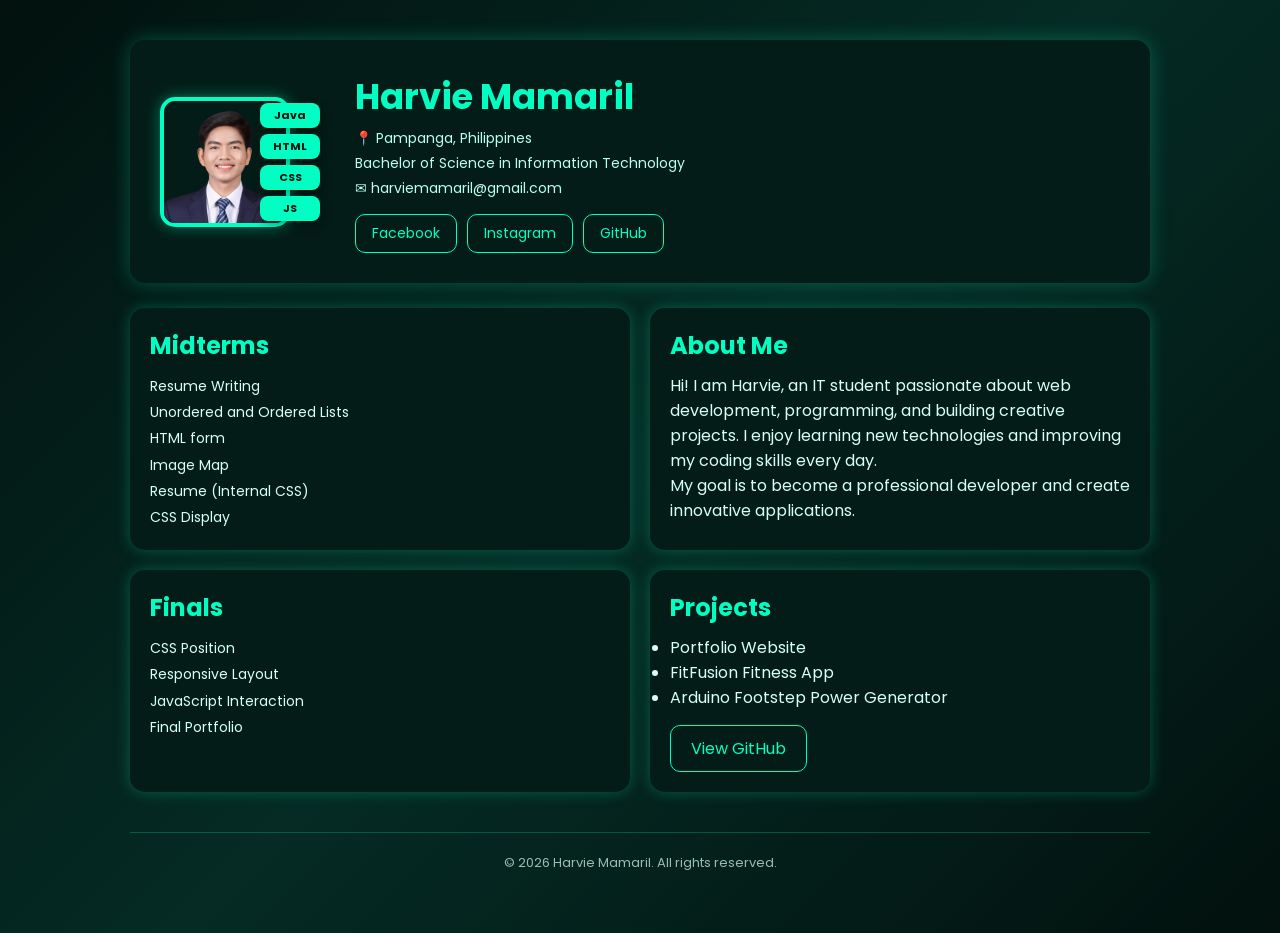
==== index.html @ cbf6b4e9 "Update index.html" ====
<!DOCTYPE html>
<html lang="en">
<head>
    <meta charset="UTF-8">
    <meta name="viewport" content="width=device-width, initial-scale=1.0">
    <title>Harvie Mamaril Portfolio</title>
    <link rel="stylesheet" href="style.css">
    <link href="https://fonts.googleapis.com/css2?family=Poppins:wght@300;400;600&display=swap" rel="stylesheet">
</head>
<body>

<div class="main">

    <section class="profile-header">
        <div class="profile-img-box">
            <img src="Profiles.png" class="profile-img" alt="Harvie Mamaril">
            <div class="floating-badges">
                <span>Java</span>
                <span>HTML</span>
                <span>CSS</span>
                <span>JS</span>
            </div>
        </div>

        <div class="profile-info">
            <h1>Harvie Mamaril</h1>
            <p class="location">📍 Pampanga, Philippines</p>
            <p class="course">Bachelor of Science in Information Technology</p>
            <p class="email">✉ harviemamaril@gmail.com</p>

            <div class="social-icons">
                <a href="https://www.facebook.com/harviehernandez.mamaril" target="_blank">Facebook</a>
                <a href="https://www.instagram.com/h.mmrl?igsh=dmp1cHhhb3ZncHN5" target="_blank">Instagram</a>
                <a href="https://github.com/HarvieCode" target="_blank">GitHub</a>
            </div>
        </div>
    </section>

    <section class="grid">
        <div class="card">
            <h2>Midterms</h2>
            <ul class="activity-links">
                <li><a href="https://harviecode.github.io/WS101MT/WS101Codes/Resume-Writing/" target="_blank">Resume Writing</a></li>
                <li><a href="https://harviecode.github.io/WS101/Unordered-Ordered-Lists/" target="_blank">Unordered and Ordered Lists</a></li>
                <li><a href="https://harviecode.github.io/WS101MT/WS101Codes/HTMLForm/" target="_blank">HTML form</a></li>
                <li><a href="https://harviecode.github.io/WS101/Image%20Map/index.html" target="_blank">Image Map</a></li>
                <li><a href="https://harviecode.github.io/WS101/Resume%20(Internal%20CSS)/index.html" target="_blank">Resume (Internal CSS)</a></li>
                <li><a href="https://harviecode.github.io/WS101MT/WS101Codes/CSS%20Display/index.html" target="_blank">CSS Display</a></li>
            </ul>
        </div>

        <div class="card">
            <h2>About Me</h2>
            <p>Hi! I am Harvie, an IT student passionate about web development, programming, and building creative projects. I enjoy learning new technologies and improving my coding skills every day.</p>
            <p>My goal is to become a professional developer and create innovative applications.</p>
        </div>

        <div class="card">
            <h2>Finals</h2>
            <ul class="activity-links">
                <li><a href="https://harviecode.github.io/WS101/CSS-Position/" target="_blank">CSS Position</a></li>
                <li><a href="https://harviecode.github.io/WS101/Responsive-Layout/" target="_blank">Responsive Layout</a></li>
                <li><a href="https://harviecode.github.io/WS101/JavaScript-Interaction/" target="_blank">JavaScript Interaction</a></li>
                <li><a href="https://harviecode.github.io/WS101/Final-Portfolio/" target="_blank">Final Portfolio</a></li>
            </ul>
        </div>

        <div class="card">
            <h2>Projects</h2>
            <ul>
                <li>Portfolio Website</li>
                <li>FitFusion Fitness App</li>
                <li>Arduino Footstep Power Generator</li>
            </ul>
            <a href="https://github.com/HarvieCode" target="_blank" class="github-btn">View GitHub</a>
        </div>
    </section>

    <footer>© 2026 Harvie Mamaril. All rights reserved.</footer>
</div>

</body>
</html>
---- style.css ----
* {
    margin: 0;
    padding: 0;
    box-sizing: border-box;
    font-family: 'Poppins', sans-serif;
}

body {
    background: linear-gradient(135deg, #02110e, #052b24, #02110e);
    color: #d6fff7;
    min-height: 100vh;
}

.main {
    max-width: 1100px;
    margin: auto;
    padding: 40px;
}

/* Header Section */
.profile-header {
    display: flex;
    gap: 30px;
    align-items: center;
    background: #031c17;
    padding: 30px;
    border-radius: 15px;
    box-shadow: 0 0 20px #00ffc344;
    margin-bottom: 25px;
}

/* Image Container */
.profile-img-box {
    position: relative;
    flex-shrink: 0;
    margin-right: 35px; /* Space for the badges */
}

.profile-img {
    width: 130px;
    height: 130px;
    border-radius: 15px;
    /* --- BORDER RESTORED & ENHANCED --- */
    border: 4px solid #00ffc3; 
    box-shadow: 0 0 15px #00ffc366; 
    /* ---------------------------------- */
    object-fit: cover;
    display: block;
}

/* Floating Badges */
.floating-badges {
    position: absolute;
    top: 50%;
    right: -30px; 
    transform: translateY(-50%); 
    display: flex;
    flex-direction: column;
    gap: 6px;
    z-index: 10;
}

.floating-badges span {
    background: #00ffc3;
    color: #02110e;
    padding: 4px 12px;
    border-radius: 8px;
    font-size: 11px;
    font-weight: 700;
    text-align: center;
    min-width: 60px;
    box-shadow: 2px 4px 10px rgba(0, 0, 0, 0.3);
    animation: float 3s infinite ease-in-out;
}

/* Profile Text Info */
.profile-info h1 {
    color: #00ffc3;
    font-size: 2.2rem;
    margin-bottom: 5px;
}

.location, .course, .email {
    font-size: 14px;
    color: #b9fff0;
    margin-bottom: 4px;
    display: flex;
    align-items: center;
    gap: 8px;
}

/* Social Buttons */
.social-icons {
    margin-top: 15px;
    display: flex;
    gap: 10px;
}

.social-icons a {
    padding: 8px 16px;
    border: 1px solid #00ffc3;
    border-radius: 10px;
    color: #00ffc3;
    text-decoration: none;
    font-size: 14px;
    transition: .3s;
}

.social-icons a:hover {
    background: #00ffc3;
    color: #02110e;
    box-shadow: 0 0 15px #00ffc3;
}

/* Grid Layout */
.grid {
    display: grid;
    grid-template-columns: 1fr 1fr;
    gap: 20px;
}

.card {
    background: #031c17;
    padding: 20px;
    border-radius: 15px;
    box-shadow: 0 0 15px #00ffc344;
    transition: .3s;
}

.card:hover {
    transform: translateY(-5px);
    box-shadow: 0 0 25px #00ffc366;
}

.card h2 {
    color: #00ffc3;
    margin-bottom: 10px;
}

.activity-links {
    list-style: none;
    padding-left: 0 !important;
}

.activity-links a {
    color: #d6fff7;
    text-decoration: none;
    font-size: 14px;
    line-height: 1.8;
    transition: color 0.2s;
}

.activity-links a:hover {
    color: #00ffc3;
}

.github-btn {
    display: inline-block;
    margin-top: 15px;
    padding: 10px 20px;
    border: 1px solid #00ffc3;
    border-radius: 10px;
    color: #00ffc3;
    text-decoration: none;
    transition: .3s;
}

.github-btn:hover {
    background: #00ffc3;
    color: #02110e;
}

footer {
    text-align: center;
    margin-top: 40px;
    padding: 20px;
    border-top: 1px solid #00ffc355;
    font-size: 13px;
    opacity: 0.7;
}

/* Animation Fix: Maintains vertical center while floating */
@keyframes float {
    0% { transform: translateY(-50%) translateX(0); }
    50% { transform: translateY(-50%) translateX(6px); }
    100% { transform: translateY(-50%) translateX(0); }
}

/* Responsive adjustments */
@media(max-width: 768px) {
    .profile-header {
        flex-direction: column;
        text-align: center;
    }
    .profile-img-box {
        margin-right: 0;
        margin-bottom: 20px;
    }
    .grid {
        grid-template-columns: 1fr;
    }
}
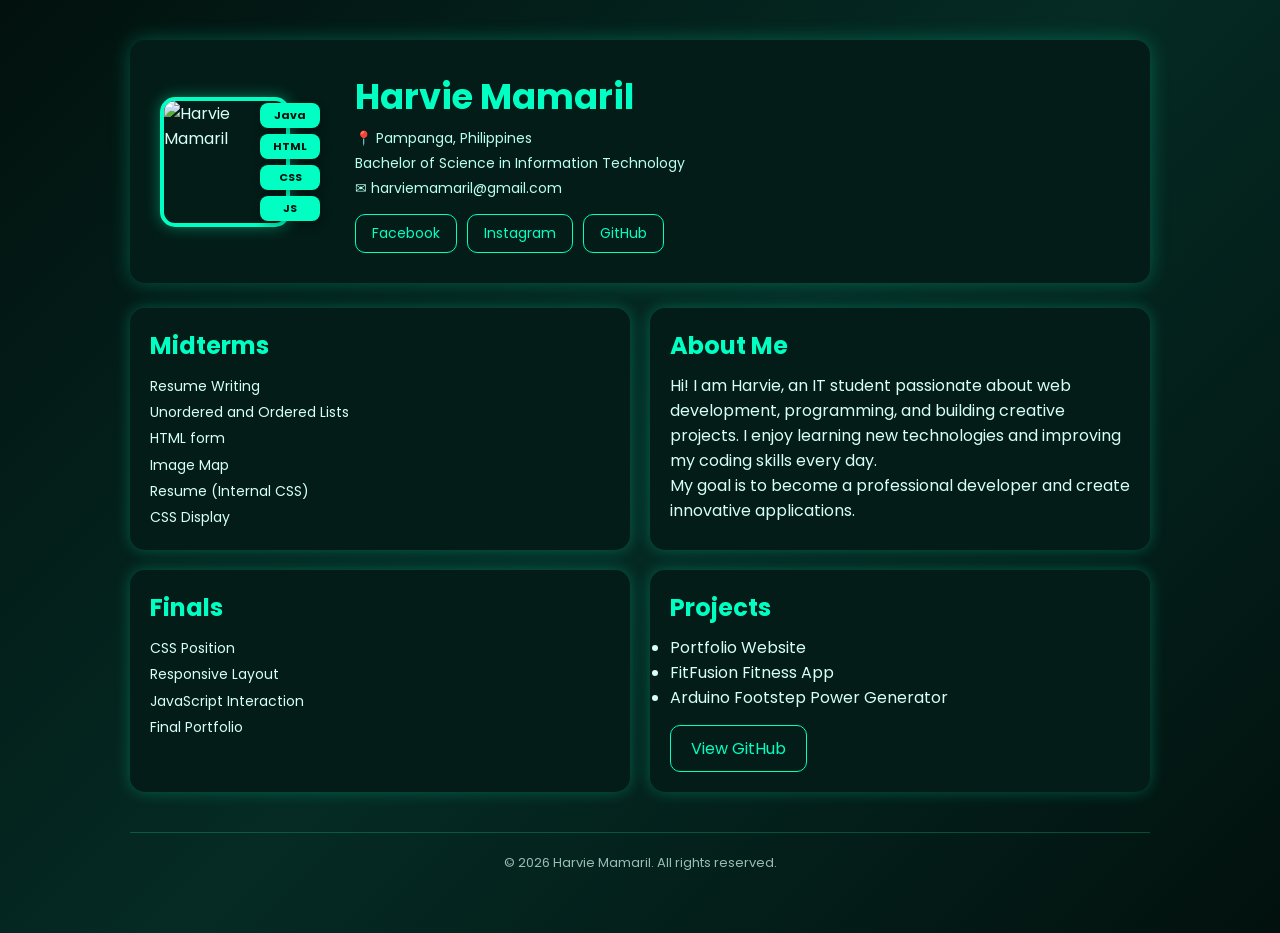
==== commit 47418e22: "Update index.html" ====
--- a/index.html
+++ b/index.html
@@ -13,7 +13,7 @@
 
     <section class="profile-header">
         <div class="profile-img-box">
-            <img src="Profiles.png" class="profile-img" alt="Harvie Mamaril">
+           <img src="HARVIE.png" class="profile-img" alt="Harvie Mamaril">
             <div class="floating-badges">
                 <span>Java</span>
                 <span>HTML</span>
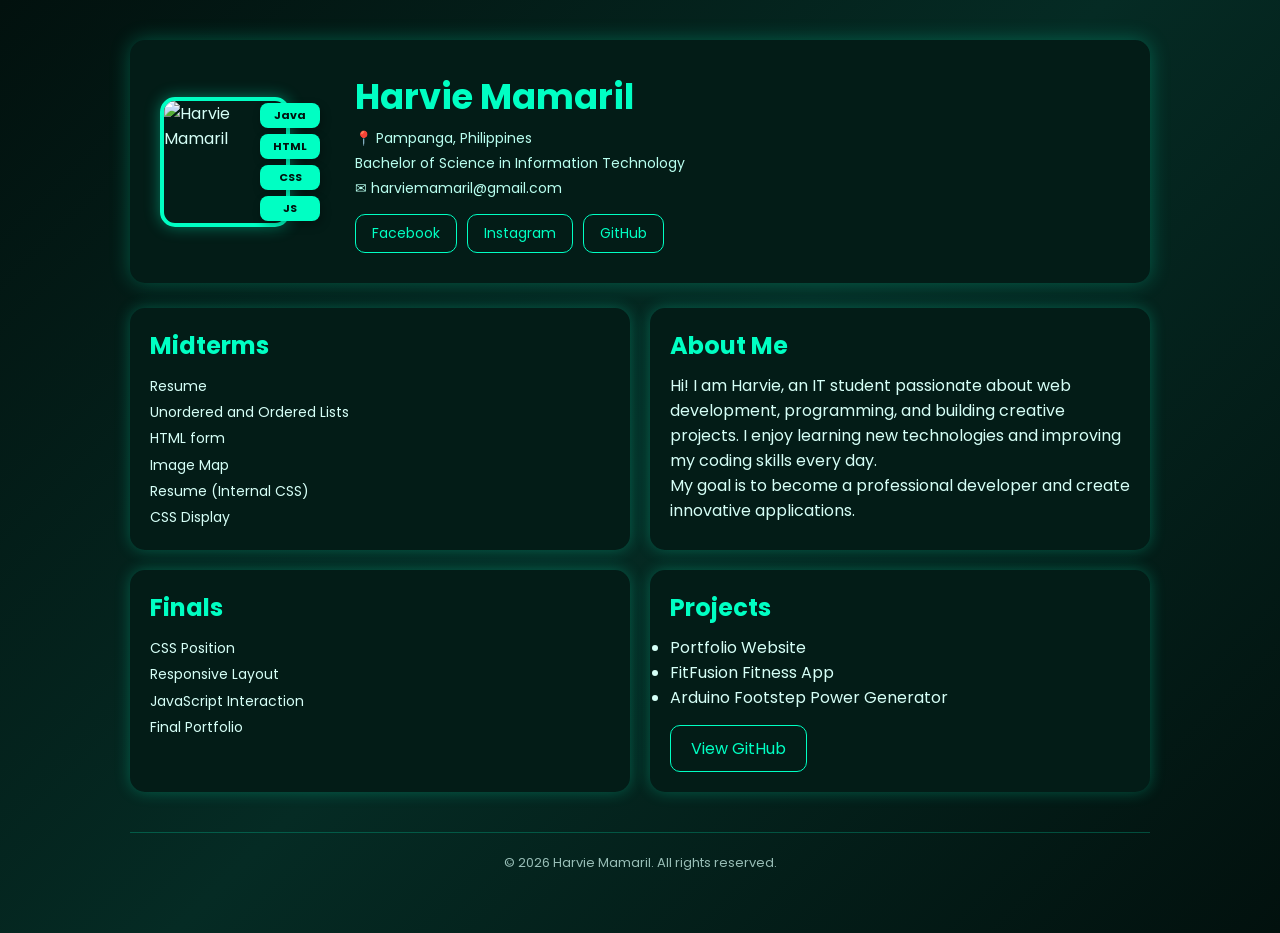
==== commit c787472a: "Update index.html" ====
--- a/index.html
+++ b/index.html
@@ -40,7 +40,7 @@
         <div class="card">
             <h2>Midterms</h2>
             <ul class="activity-links">
-                <li><a href="https://harviecode.github.io/WS101MT/WS101Codes/Resume-Writing/" target="_blank">Resume Writing</a></li>
+                <li><a href="https://harviecode.github.io/WS101MT/WS101Codes/Resume.html">Resume</a></li>
                 <li><a href="https://harviecode.github.io/WS101/Unordered-Ordered-Lists/" target="_blank">Unordered and Ordered Lists</a></li>
                 <li><a href="https://harviecode.github.io/WS101MT/WS101Codes/HTMLForm/" target="_blank">HTML form</a></li>
                 <li><a href="https://harviecode.github.io/WS101/Image%20Map/index.html" target="_blank">Image Map</a></li>
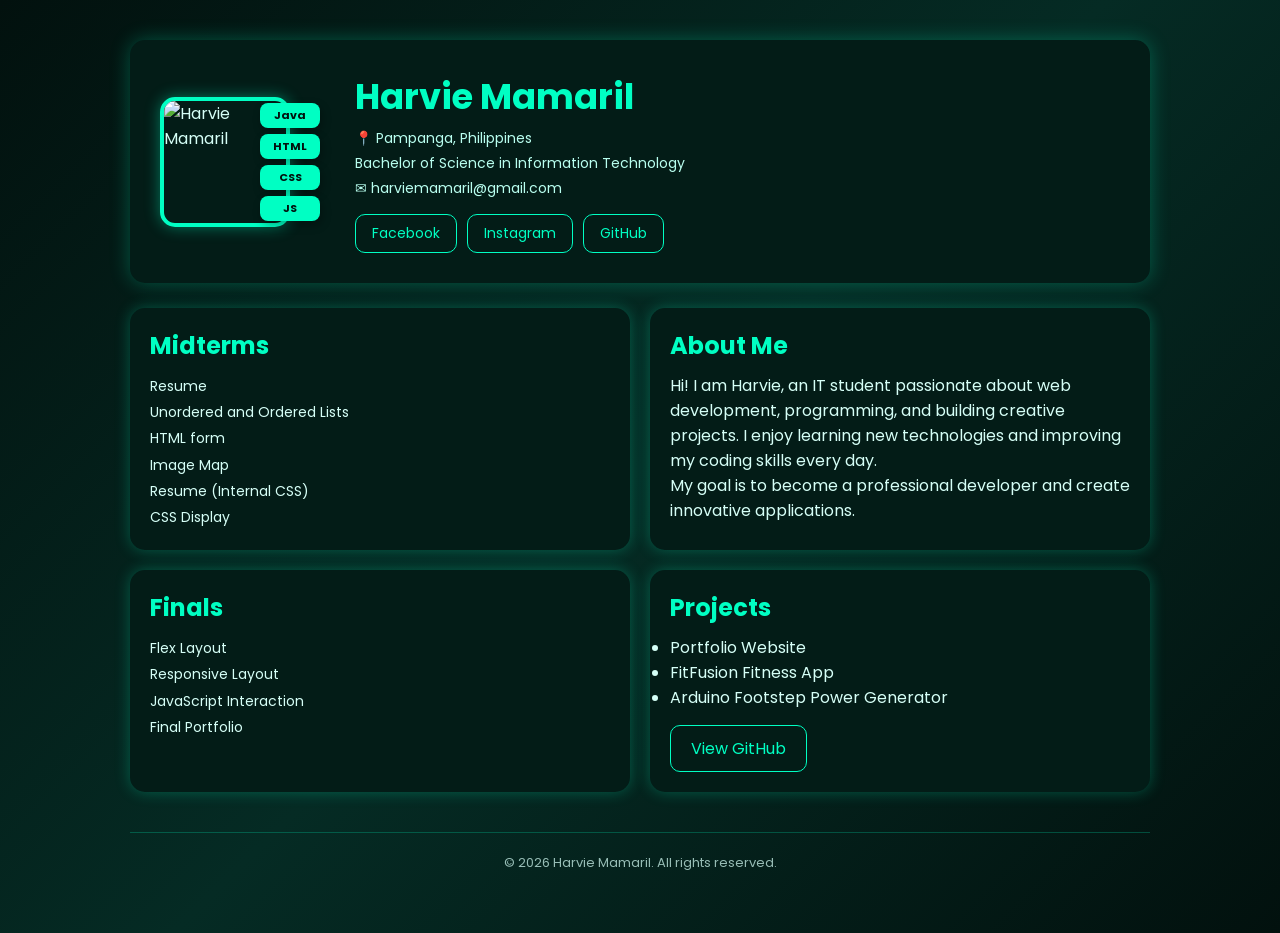
==== commit 40735ec7: "Update index.html" ====
--- a/index.html
+++ b/index.html
@@ -40,11 +40,11 @@
         <div class="card">
             <h2>Midterms</h2>
             <ul class="activity-links">
-                <li><a href="https://harviecode.github.io/WS101MT/WS101Codes/Resume.html">Resume</a></li>
+                <li><a href="https://harviecode.github.io/WS101MT/WS101Codes/Resume.html" target="_blank">Resume</a></li>
                 <li><a href="https://harviecode.github.io/WS101/Unordered-Ordered-Lists/" target="_blank">Unordered and Ordered Lists</a></li>
                 <li><a href="https://harviecode.github.io/WS101MT/WS101Codes/HTMLForm/" target="_blank">HTML form</a></li>
                 <li><a href="https://harviecode.github.io/WS101/Image%20Map/index.html" target="_blank">Image Map</a></li>
-                <li><a href="https://harviecode.github.io/WS101/Resume%20(Internal%20CSS)/index.html" target="_blank">Resume (Internal CSS)</a></li>
+                <li><a href="https://github.com/HarvieCode/WS101MT/blob/main/WS101Codes/Resume%20%28Internal%20CSS%29" target="_blank">Resume (Internal CSS)</a></li>
                 <li><a href="https://harviecode.github.io/WS101MT/WS101Codes/CSS%20Display/index.html" target="_blank">CSS Display</a></li>
             </ul>
         </div>
@@ -58,7 +58,7 @@
         <div class="card">
             <h2>Finals</h2>
             <ul class="activity-links">
-                <li><a href="https://harviecode.github.io/WS101/CSS-Position/" target="_blank">CSS Position</a></li>
+                <li><a href="https://harviecode.github.io/WS101MT/WS101Codes/index.html" target="_blank">Flex Layout</a></li>
                 <li><a href="https://harviecode.github.io/WS101/Responsive-Layout/" target="_blank">Responsive Layout</a></li>
                 <li><a href="https://harviecode.github.io/WS101/JavaScript-Interaction/" target="_blank">JavaScript Interaction</a></li>
                 <li><a href="https://harviecode.github.io/WS101/Final-Portfolio/" target="_blank">Final Portfolio</a></li>
